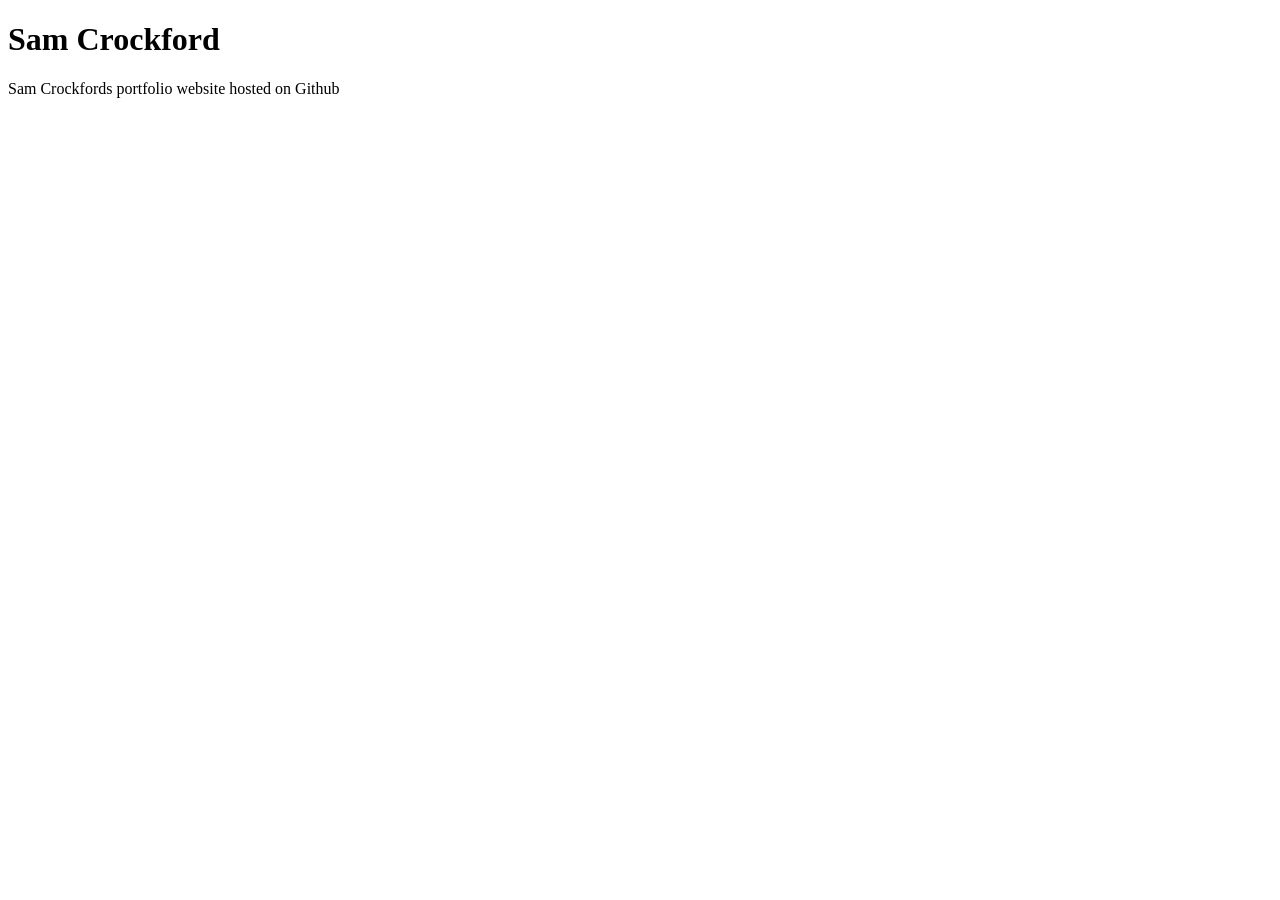
==== index.html @ f2b07a3d "Create index.html" ====
<!doctype html>
<html lang="en">
<head>
<meta charset="utf-8">
<meta http-equiv="X-UA-Compatible" content="IE=edge,chrome=1">
<meta name="HandheldFriendly" content="True">
<meta name="MobileOptimized" content="320">
<meta name="viewport" content="width=device-width, initial-scale=1.0">
<meta name="description" content="Sam Crockfords portfolio website on Github" />
<title>Sam Crockford | Github Portfolio</title>



</head>

<body>
<h1>Sam Crockford</h1>
<p>Sam Crockfords portfolio website hosted on Github</p>
</body>
</html>
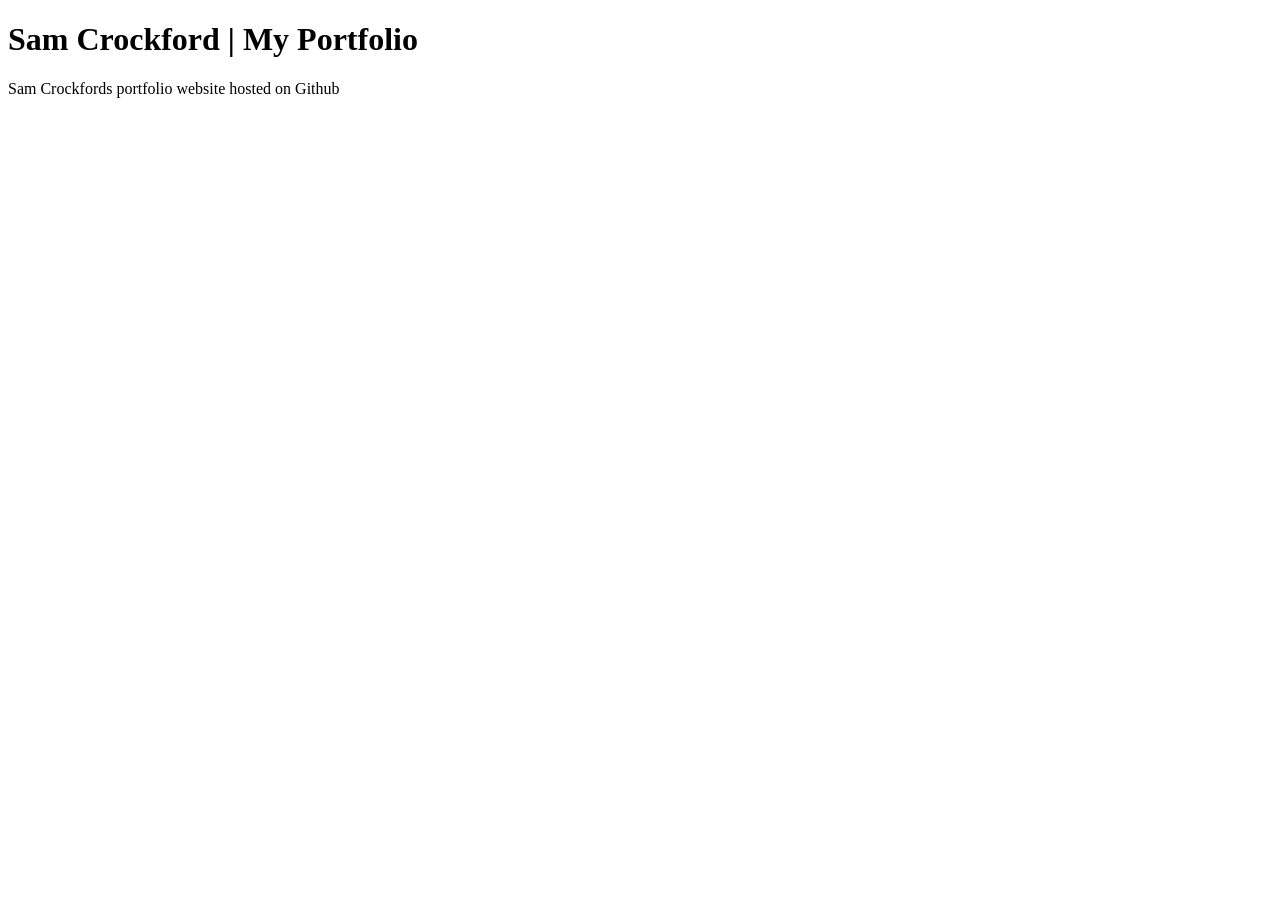
==== commit e080fb6f: "Updated H1" ====
--- a/index.html
+++ b/index.html
@@ -14,7 +14,7 @@
 </head>
 
 <body>
-<h1>Sam Crockford</h1>
+<h1>Sam Crockford | My Portfolio</h1>
 <p>Sam Crockfords portfolio website hosted on Github</p>
 </body>
 </html>
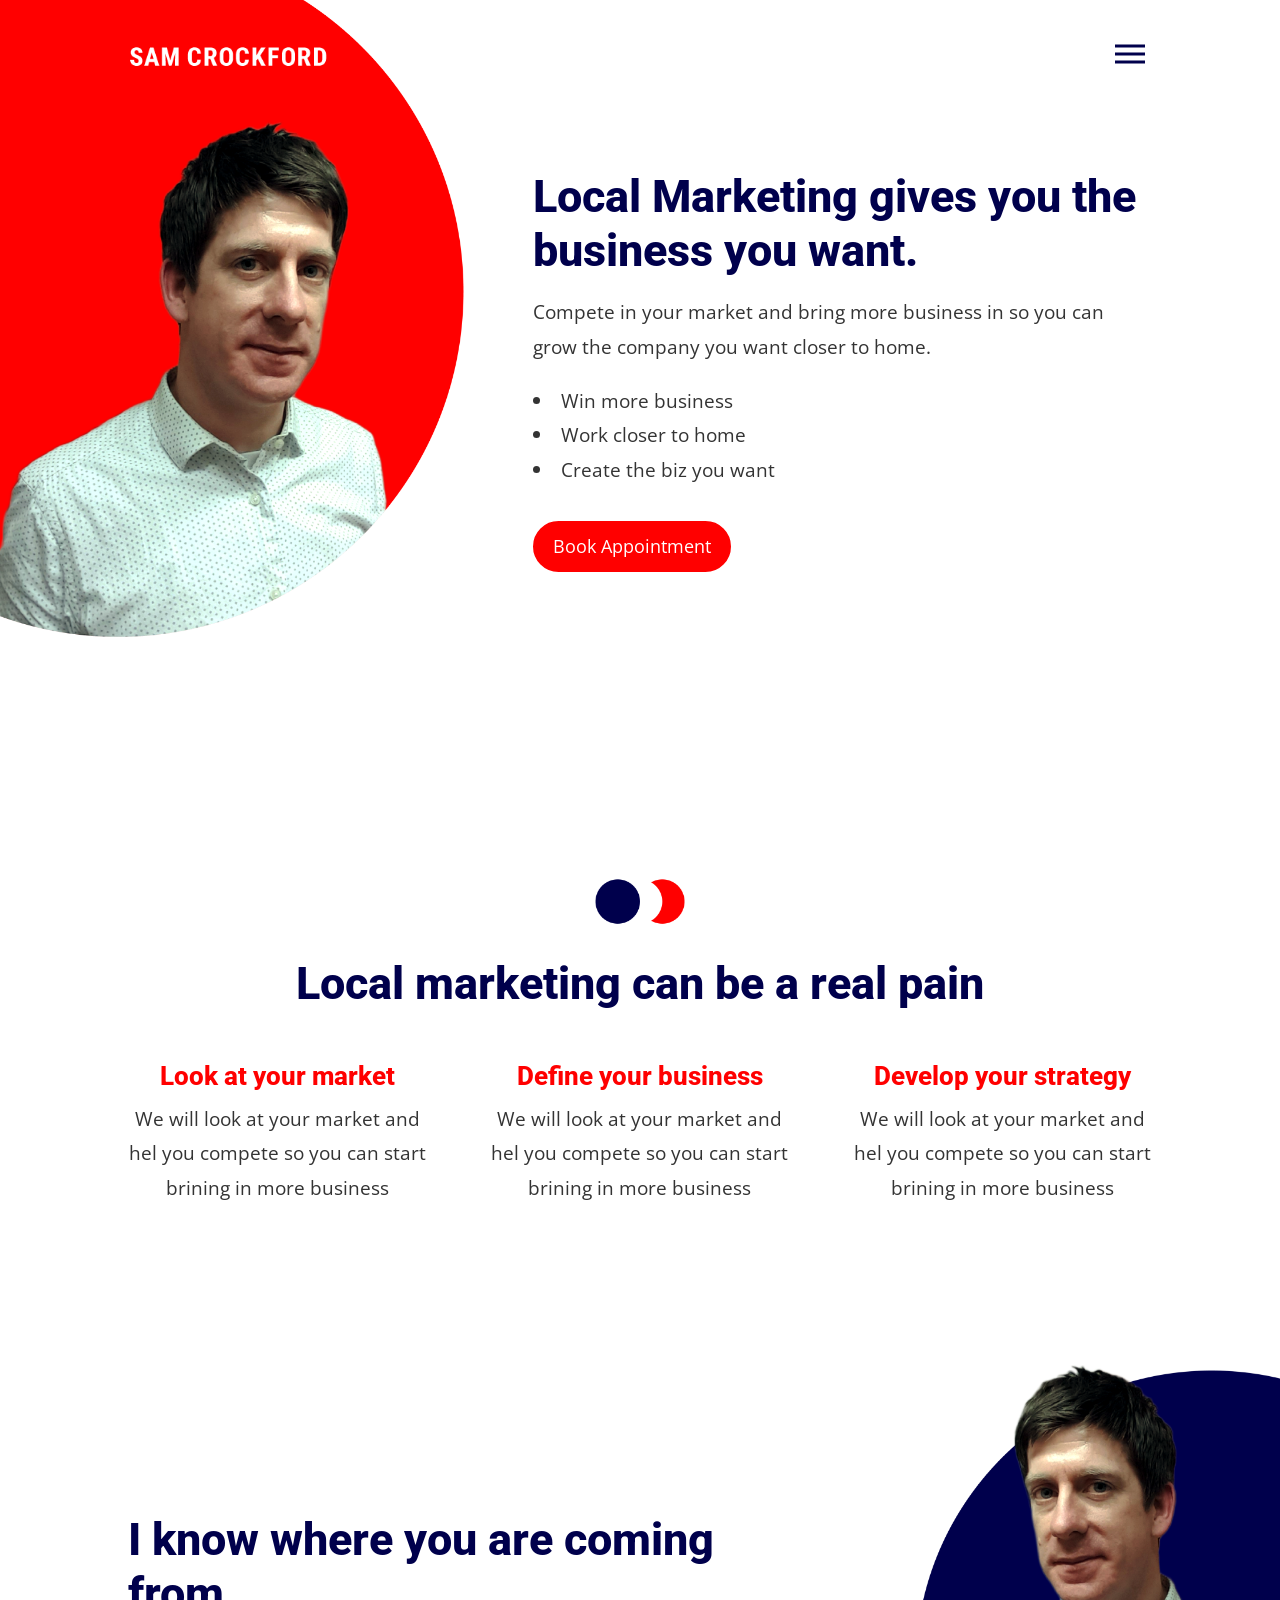
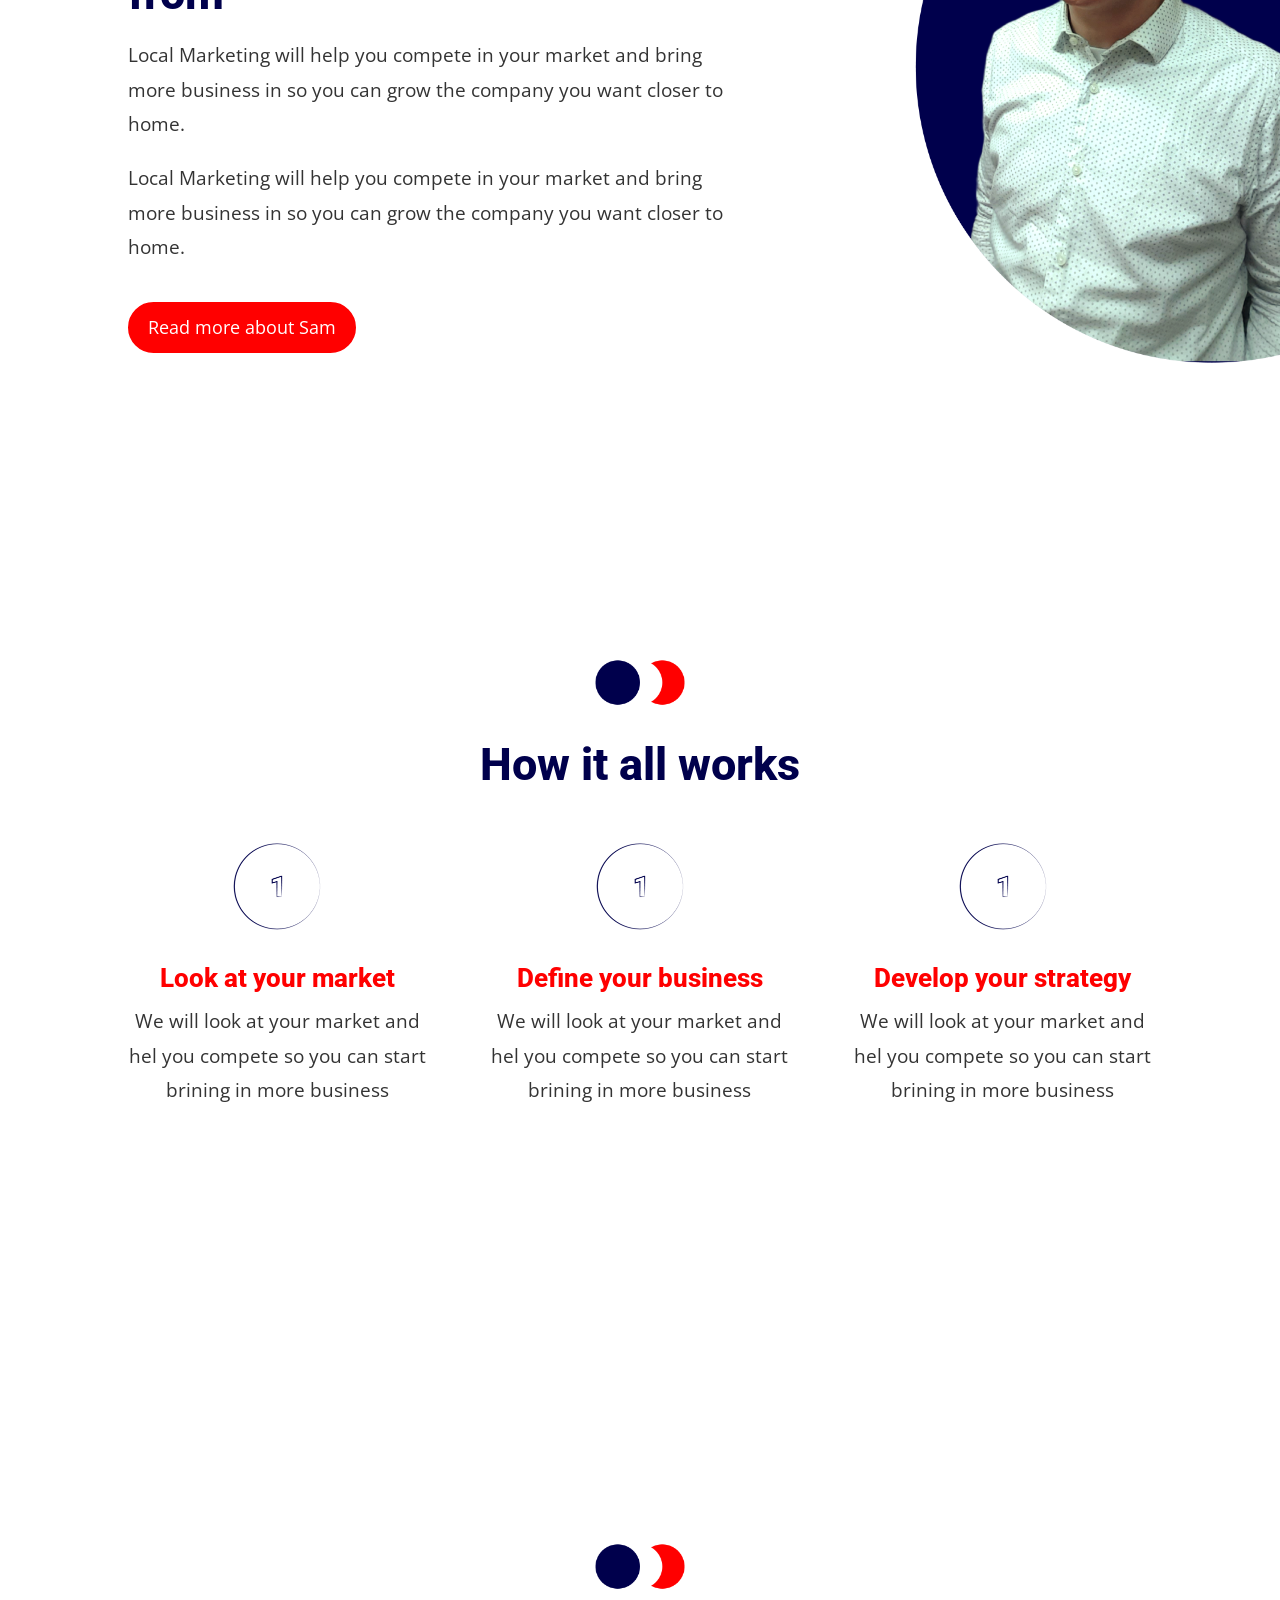
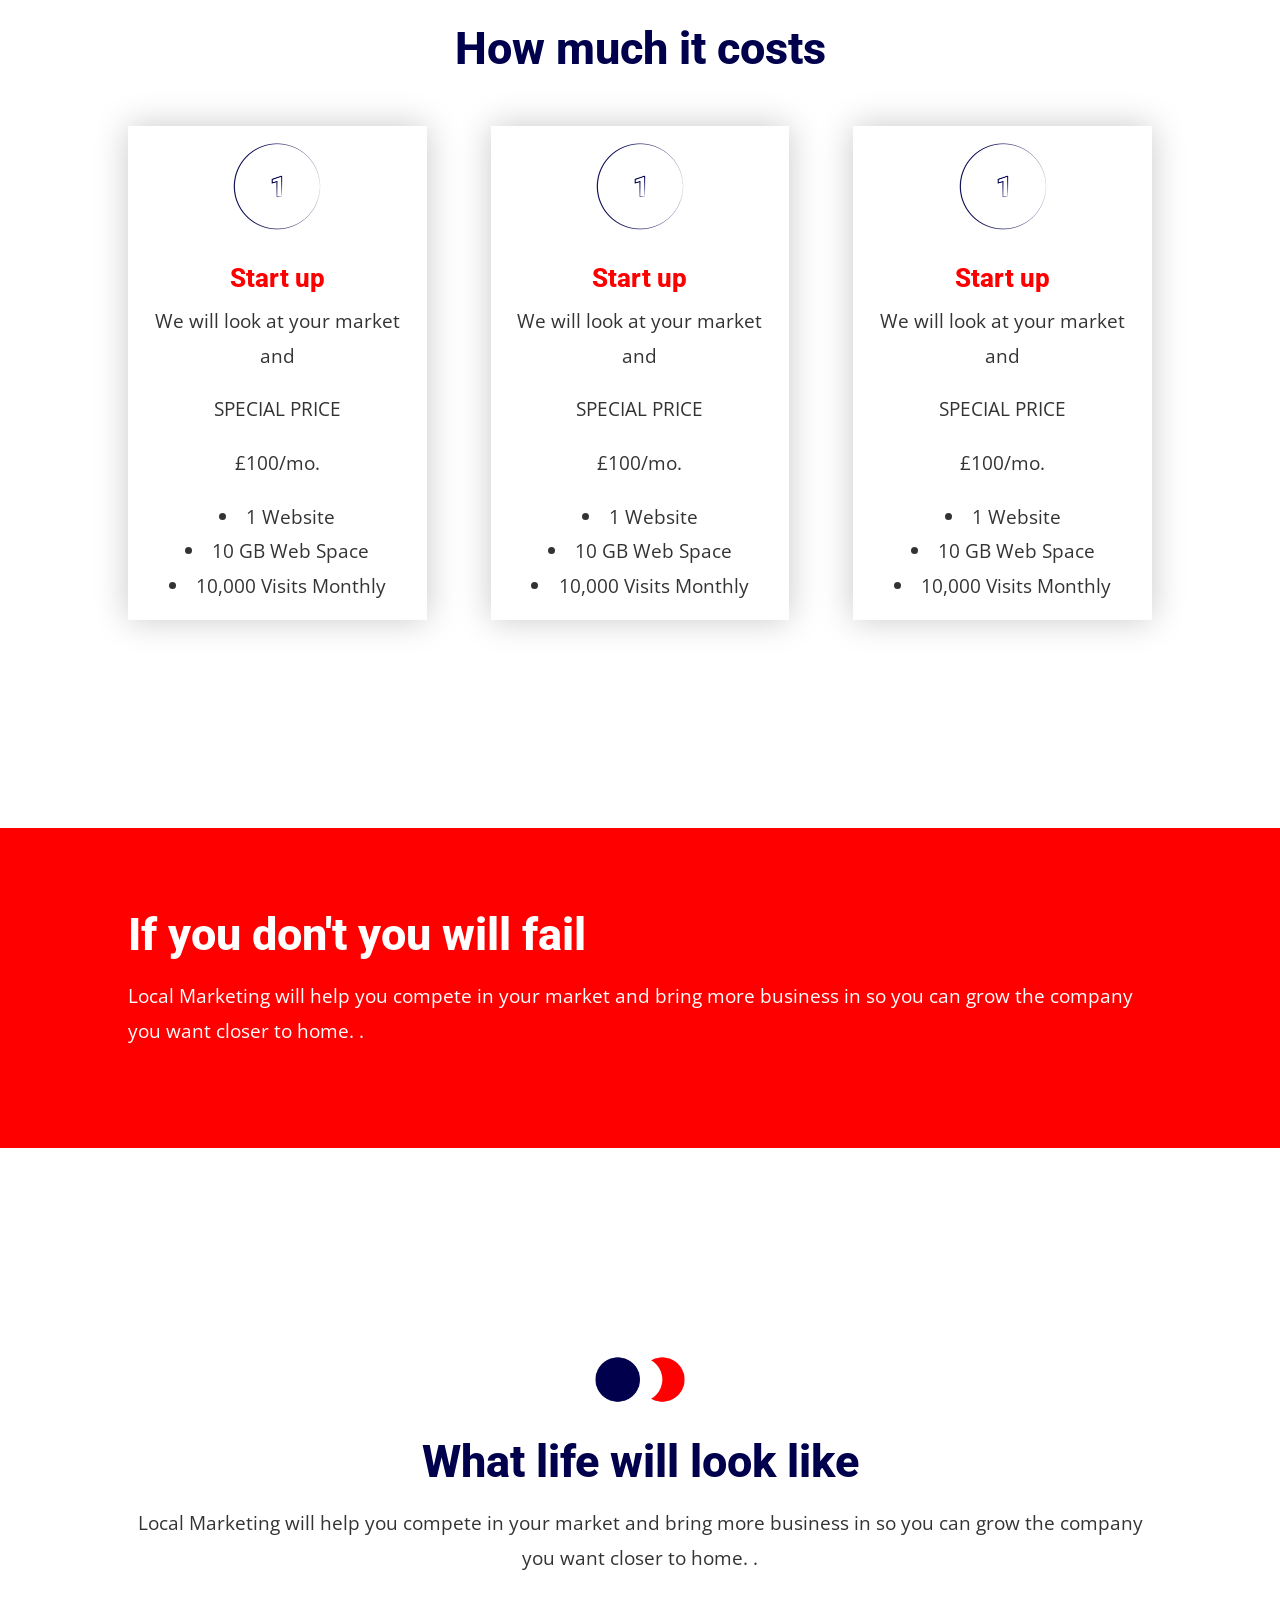
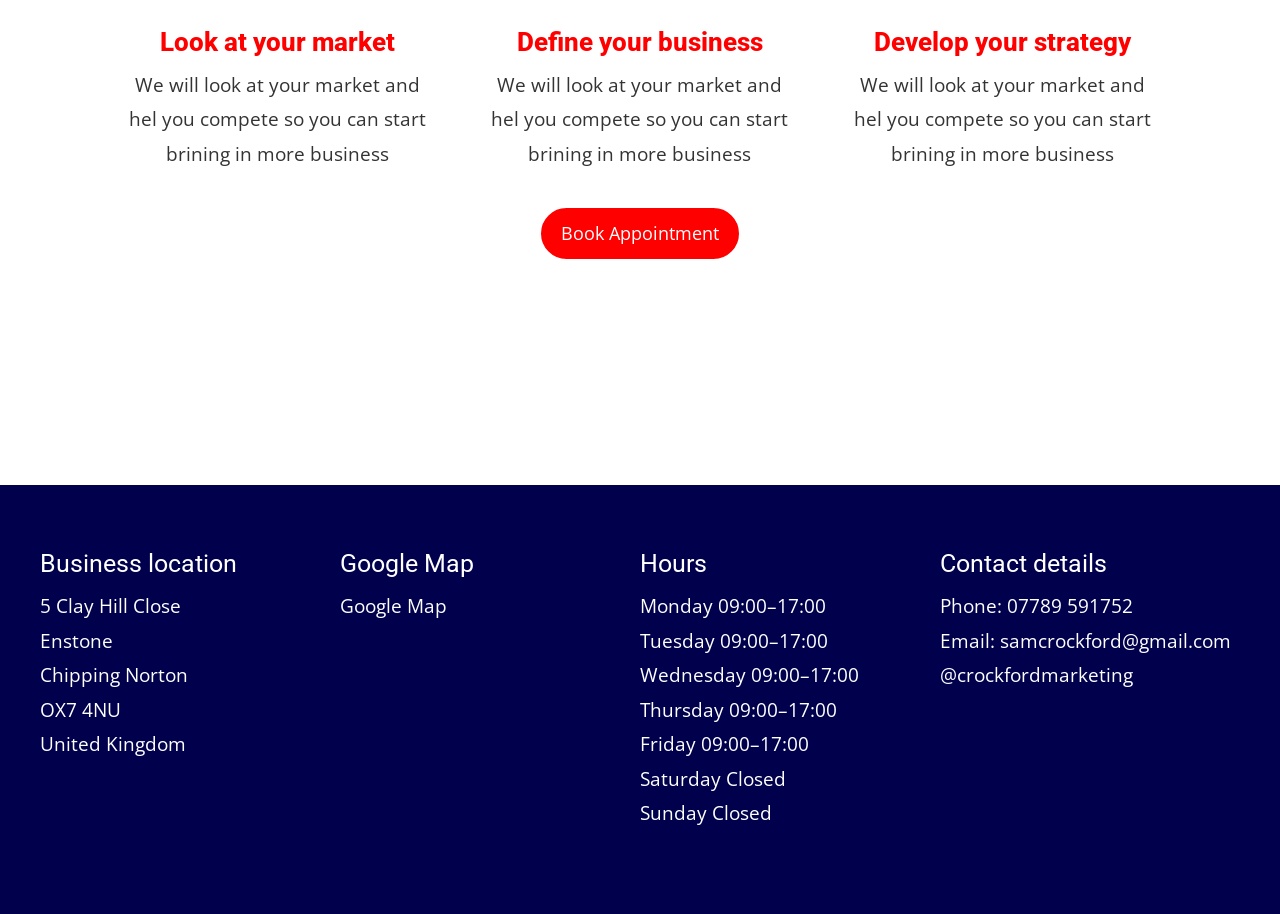
==== commit 9917d6b8: "Test First tryout copying from computer to github" ====
--- a/index.html
+++ b/index.html
@@ -1,20 +1,256 @@
-<!doctype html>
 <html lang="en">
 <head>
-<meta charset="utf-8">
-<meta http-equiv="X-UA-Compatible" content="IE=edge,chrome=1">
-<meta name="HandheldFriendly" content="True">
-<meta name="MobileOptimized" content="320">
-<meta name="viewport" content="width=device-width, initial-scale=1.0">
-<meta name="description" content="Sam Crockfords portfolio website on Github" />
-<title>Sam Crockford | Github Portfolio</title>
-
-
-
+    <meta charset="UTF-8">
+    <meta name="viewport" content="width=device-width, initial-scale=1.0">
+    <link href="https://fonts.googleapis.com/css2?family=Open+Sans:ital,wght@0,300;0,400;0,600;0,700;0,800;1,300;1,400;1,600;1,700;1,800&family=Roboto:ital,wght@0,100;0,300;0,400;0,500;0,700;0,900;1,100;1,300;1,400;1,500;1,700;1,900&display=swap" rel="stylesheet">
+    <link rel="stylesheet" href="main.css">
+    <title>Local Marketing for Oxfordshire Businesses | Sam Crockford</title>
 </head>
-
 <body>
-<h1>Sam Crockford | My Portfolio</h1>
-<p>Sam Crockfords portfolio website hosted on Github</p>
+    <div class="bodyContainer">
+
+    
+  
+            <nav class="logo">
+                <img src="logo-sam-crockford.png" />
+                <div class="hamburger">
+                    <div class="line"></div>
+                    <div class="line"></div>
+                    <div class="line"></div>
+                </div>
+                <ul class="nav-links">
+                    <li><a href="#">About</a></li>
+                    <li><a href="#">Contact</a></li>
+                    <li><a href="#">Projects</a></li>
+                </ul>
+            </nav>
+
+
+<section class="wrapper">
+    <div class="grid-right">
+        <div class="meimg">
+            <img src="me-04.png" />
+        </div>
+
+        <div class="vps">
+            <h1>Local Marketing gives you the business you want.</h1>
+            <p>Compete in your market and bring more business in so you can grow the company you want closer to home.</p>
+            <ul>
+                <li>Win more business</li>
+                <li> Work closer to home</li>
+                <li>Create the biz you want</li>
+            </ul>
+            <a href="#" class="button">Book Appointment</a>
+        </div>
+    </div>
+</section>
+
+
+
+
+<section class="wrapper">
+    <div class="spacer">
+        <img src="three-dots.png" class="threeDots"/>
+        <h2>Local marketing can be a real pain</h2>
+      <div class="grid-center">
+          <div>
+              <h3>Look at your market</h3>
+              <p>We will look at your market and hel you compete so you can start brining in more business</p>
+          </div>
+
+          <div>
+            <h3>Define your business</h3>
+            <p>We will look at your market and hel you compete so you can start brining in more business</p>
+        </div>
+
+        <div>
+            <h3>Develop your strategy</h3>
+            <p>We will look at your market and hel you compete so you can start brining in more business</p>
+        </div>
+      </div> 
+    </div>
+</section>
+
+
+
+<section class="wrapper">
+    <div class="grid-left">
+        <div class="vps">
+            <h2>I know where you are coming from</h2>
+            <p>Local Marketing will help you compete in your market and bring more business in so you can grow the company you want closer to home. </p>
+
+            <p>Local Marketing will help you compete in your market and bring more business in so you can grow the company you want closer to home. </p>
+
+            <a href="#" class="button">Read more about Sam</a>
+        </div>
+        <div class="meimgtwo">
+            <img src="myfaceTwo.png" />
+        </div>
+    </div>
+</section>
+
+
+
+
+<section class="wrapper icons">
+    <div class="spacer">
+        <img src="three-dots.png" class="threeDots"/>
+        <h2>How it all works</h2>
+      <div class="grid-center">
+          <div>
+            <img src="number.png" />
+              <h3>Look at your market</h3>
+              <p>We will look at your market and hel you compete so you can start brining in more business</p>
+          </div>
+
+          <div>
+            <img src="number.png" />
+            <h3>Define your business</h3>
+            <p>We will look at your market and hel you compete so you can start brining in more business</p>
+        </div>
+
+        <div>
+            <img src="number.png" />
+            <h3>Develop your strategy</h3>
+            <p>We will look at your market and hel you compete so you can start brining in more business</p>
+        </div>
+      </div> 
+    </div>
+</section>
+
+<section class="wrapper icons">
+    <div class="spacer">
+        <img src="three-dots.png" class="threeDots"/>
+        <h2>How much it costs</h2>
+      <div class="grid-center">
+          <div class="price-box">
+            <img src="number.png" />
+              <h3>Start up</h3>
+              <p>We will look at your market and</p>
+
+              <p>SPECIAL PRICE</p>
+              <p>£100/mo.</p>
+
+              <ul>
+                  <li>1 Website
+                    <li>10 GB Web Space</li>
+                    <li>10,000 Visits Monthly</li>
+              </ul>
+          </div>
+
+          <div class="price-box">
+            <img src="number.png" />
+              <h3>Start up</h3>
+              <p>We will look at your market and</p>
+
+              <p>SPECIAL PRICE</p>
+              <p>£100/mo.</p>
+
+              <ul>
+                  <li>1 Website
+                    <li>10 GB Web Space</li>
+                    <li>10,000 Visits Monthly</li>
+              </ul>
+        </div>
+
+        <div class="price-box">
+            <img src="number.png" />
+              <h3>Start up</h3>
+              <p>We will look at your market and</p>
+
+              <p>SPECIAL PRICE</p>
+              <p>£100/mo.</p>
+
+              <ul>
+                  <li>1 Website
+                    <li>10 GB Web Space</li>
+                    <li>10,000 Visits Monthly</li>
+              </ul>
+        </div>
+      </div> 
+    </div>
+</section>
+
+
+
+<section class="red-bg">
+<section class="wrapper icons">
+        <h2>If you don't you will fail</h2>
+        <p>Local Marketing will help you compete in your market and bring more business in so you can grow the company you want closer to home. .</p>
+</section>
+</section>
+
+
+
+    <section class="wrapper icons">
+        <div class="spacer">
+            <img src="three-dots.png" class="threeDots"/>
+            <h2>What life will look like</h2>
+            <p>Local Marketing will help you compete in your market and bring more business in so you can grow the company you want closer to home. .</p>
+        <div class="grid-center">
+            <div>
+                <h3>Look at your market</h3>
+                <p>We will look at your market and hel you compete so you can start brining in more business</p>
+            </div>
+
+            <div>
+                <h3>Define your business</h3>
+                <p>We will look at your market and hel you compete so you can start brining in more business</p>
+            </div>
+
+            <div>
+                <h3>Develop your strategy</h3>
+                <p>We will look at your market and hel you compete so you can start brining in more business</p>
+            </div>
+        </div> 
+        <a href="#" class="button">Book Appointment</a>
+        </div>
+</section>
+
+
+
+
+    <section class="mainFooterContainer">
+        <div class="mainFooter">
+            <div class="addreass">
+                <h2 class="footerHeading">Business location</h2>
+                <p>5 Clay Hill Close<br>
+                    Enstone<br>
+                    Chipping Norton<br>
+                    OX7 4NU<br>
+                    United Kingdom<br>
+                </p>
+            </div>
+    
+            <div class="map">
+                <h2 class="footerHeading">Google Map</h2>
+                <p>Google Map</p>
+            </div>
+    
+            <div class="openingTimes">
+                <h2 class="footerHeading">Hours</h2>
+                <p>Monday 09:00–17:00<br>
+                    Tuesday 09:00–17:00<br>
+                    Wednesday 09:00–17:00<br>
+                    Thursday 09:00–17:00<br>
+                    Friday 09:00–17:00<br>
+                    Saturday Closed<br>
+                    Sunday Closed<br>
+                </p>
+            </div>
+    
+            <div class="contactInfo">
+                <h2 class="footerHeading">Contact details</h2>
+                <p>
+                    Phone: 07789 591752<br>
+                    Email: samcrockford@gmail.com
+                    @crockfordmarketing
+                </p>
+            </div>
+        </div>
+    </section>
+
+    </div><!-- END OF BODY CONTAINER -->
+    <script src="main.js"></script>
 </body>
 </html>
--- a/main.css
+++ b/main.css
@@ -0,0 +1,563 @@
+* {
+    margin:0;
+    padding:0;
+    box-sizing: border-box;
+}
+
+body {
+    
+    font-family: 'Open Sans', sans-serif;
+    background-color: white;
+    color:black;
+    line-height: 1.6;
+
+}
+
+.bodyContainer {
+  position: relative;
+  overflow: hidden;
+}
+.fonts {
+    font-family: 'Open Sans', sans-serif;
+    
+}
+
+.wrapper {
+  width:80%;
+  margin: auto;
+  position: relative;
+  padding:6em 0;
+}
+
+.spacer {
+  padding:8em 0;
+  text-align: center;
+}
+
+.grid-right, .grid-left {
+  display: grid;
+  grid-template-columns: 1fr 1fr;
+  grid-gap: 5em;
+}
+
+.grid-center {
+  display: grid;
+  grid-template-columns: 1fr 1fr 1fr;
+  grid-gap: 5em;
+}
+
+.grid-center div {
+  margin-top:2em;
+}
+
+
+
+/* ===== DEFAULT STYLES ===== */
+
+h1, h2, h3, h4, h5, h6 {font-family: 'Roboto', sans-serif;}
+p {
+  margin: 0 0 1em 0;
+  font-size:1.2em;
+  line-height: 1.8;
+  color: #333333;
+}
+
+.vps ul {margin-bottom: 1em;}
+
+li {
+  font-size:1.2em;
+  line-height: 1.8;
+  list-style-position: inside;
+  color: #333333;
+}
+
+h1, h2 {
+    font-size: 2.8em;
+    line-height: 1.2;
+    margin-bottom: .4em;
+    font-weight: 800;
+    color: #00004c;
+}
+
+h3 {
+  color: #ff0000;
+  font-size: 1.6em;
+  line-height: 1.2;
+  margin-bottom: .4em;
+  font-weight: 800;
+}
+
+
+
+/* ===== BUTTON ===== */ 
+.button {
+  text-decoration: none;
+  display: inline-block;
+  background-color: #ff0000;
+  border: solid 2px #ff0000;
+  padding:.5em 1em;
+  font-size: 1.125em;
+  color: white;
+  border-radius: 50px;
+  margin: 1em 0;
+}
+
+.button-white {
+  text-decoration: none;
+  display: inline-block;
+  background-color: #fff;
+  border: solid 2px #fff;
+  padding:.5em 1em;
+  font-size: 1.125em;
+  color:  #ff0000;
+  border-radius: 50px;
+  margin: 1em 0;
+}
+
+.button:hover {
+  background-color: white;
+  border: solid 2px #ff0000;
+  color: #333333;
+}
+
+
+.button-white:hover {
+  background-color: #ff0000;
+  border: solid 2px #fff;
+  color: #fff
+}
+
+
+.secondaryButton {
+  text-decoration: none;
+  display: inline-block;
+  font-weight: 700;
+  color: #333333;
+  margin-top: .5em;
+  font-size: 0.875em;
+  text-transform: uppercase;
+  transition: 0.4s;
+}
+
+
+.secondaryButton:hover {
+  border-bottom: solid 2px orange;
+  padding-bottom:.5em;
+}
+
+.logo {position: relative;}
+
+.logo img {
+  position: absolute;
+  left: 10%;
+  top:50%;
+  z-index: 7999;
+  width:270px;
+}
+
+/* ===== NAV ===== */
+
+nav {
+  height: 10vh;
+}
+
+.nav-links {
+  display: flex;
+  list-style: none;
+  width: 50%;
+  height: 100%;
+  justify-content: space-around;
+  align-items: center;
+  margin-left: auto;
+  padding-left: 30%;
+}
+
+.nav-links li a {
+  color: white;
+  text-decoration: none;
+  font-size: 16px;
+}
+
+.landing {
+  height: 90vh;
+  display: flex;
+  justify-content: center;
+  align-items: center;
+}
+
+.landing h1 {
+  margin: 100px;
+  font-size: 50px;
+  color: #ae5fce;
+}
+
+.line {
+  width: 30px;
+  height: 3px;
+  background: #00004c;
+  margin: 5px;
+}
+
+
+nav {
+  position: relative;
+}
+
+.hamburger {
+  position: absolute;
+  cursor: pointer;
+  right: 10%;
+  top: 60%;
+  transform: translate(-5%, -50%);
+  z-index: 8002;
+}
+
+
+
+.nav-links {
+  position: fixed;
+  z-index: 8000;
+  background: #00004c;
+  height: 100vh;
+  width: 100%;
+  flex-direction: column;
+  clip-path: circle(100px at 90% -15%);
+  -webkit-clip-path: circle(100px at 90% -15%);
+  transition: all 1s ease-out;
+  pointer-events: none;
+}
+.nav-links.open {
+  clip-path: circle(1000px at 90% -10%);
+  -webkit-clip-path: circle(1000px at 90% -10%);
+  pointer-events: all;
+}
+.landing {
+  flex-direction: column;
+}
+.nav-links li {
+  opacity: 0;
+}
+.nav-links li a {
+  font-size: 25px;
+}
+.nav-links li:nth-child(1) {
+  transition: all 0.5s ease 0.2s;
+}
+.nav-links li:nth-child(2) {
+  transition: all 0.5s ease 0.4s;
+}
+.nav-links li:nth-child(3) {
+  transition: all 0.5s ease 0.6s;
+}
+li.fade {
+  opacity: 1;
+}
+
+/*===== STYLES ===== */
+
+.meimg img {
+  width:900px;
+  position: absolute;
+  z-index: 100;
+  top: -200px;
+  left:-360px;
+}
+
+.meimgtwo img {
+  width:800px;
+  position: absolute;
+  z-index: 100;
+  top: -75px;
+  right:-360px;
+}
+
+
+.threeDots {
+  width:90px;
+  margin-bottom:2em;
+}
+
+
+.icons img {
+  width:90px;
+  margin: 0 0 2em 0;
+}
+
+
+.price-box {
+  background-color: white;
+  padding: 1em;
+  box-shadow: 0 0 2em #c9c9c9;
+}
+
+
+.red-bg {
+  background-color: #ff0000;
+}
+
+.red-bg h2, .red-bg h3, .red-bg p {
+  color:#fff;
+}
+
+
+
+
+/* ===== FOOTER ===== */
+
+.mainFooterContainer  {
+  width:100%;
+  display: block;
+  background-color:#00004c;
+  color: white;
+}
+
+.mainFooter {
+  width:1200px;
+  margin: 0 auto;
+  display: flex;
+  padding: 4em 0;
+  flex-wrap: wrap;
+}
+
+.mainFooter div {
+  flex: 1;
+}
+
+
+.mainFooter p {color: white;}
+
+
+
+.footerHeading {
+  font-size: 1.56em;
+  font-weight: 400;
+  color: white;
+}
+
+
+
+
+
+@media screen and (max-width: 1280px) {
+
+  /* ===== GRID ===== */
+
+  .wrapper {
+    padding:5em 0;
+  }
+
+  .grid-right {
+    display: grid;
+    grid-template-columns: 1fr 2fr;
+    grid-gap: 6em;
+  }
+
+
+  .grid-left {
+    display: grid;
+    grid-template-columns: 2fr 1fr;
+    grid-gap: 6em;
+  }
+  
+  .grid-center {
+    display: grid;
+    grid-template-columns: 1fr 1fr 1fr;
+    grid-gap: 4em;
+  }
+  
+  .grid-center div {
+    margin-top:2em;
+  }
+
+  
+  /* ===== DEFAULT STYLES ===== */
+
+p {
+  margin: 0 0 1em 0;
+  font-size:1.2em;
+  line-height: 1.8;
+}
+
+.vps ul {margin-bottom: 1em;}
+
+li {
+  font-size:1.2em;
+  line-height: 1.8;
+}
+
+h1, h2 {
+    font-size: 2.8em;
+    line-height: 1.2;
+    margin-bottom: .4em;
+}
+
+h3 {
+  font-size: 1.6em;
+  line-height: 1.2;
+  margin-bottom: .4em;
+}
+
+
+  /*===== STYLES ===== */
+
+  .logo img {
+    position: absolute;
+    left: 10%;
+    top:50%;
+    z-index: 7999;
+    width:200px;
+  }
+
+.meimg img {
+  width:700px;
+  position: absolute;
+  z-index: 100;
+  top: -150px;
+  left:-360px;
+}
+
+.meimgtwo img {
+  width:600px;
+  position: absolute;
+  z-index: 100;
+  top: -75px;
+  right:-360px;
+}
+  
+}
+
+
+
+@media screen and (max-width: 1025px) {
+
+  /* ===== GRID ===== */
+
+  .wrapper {
+    padding:4em 0;
+  }
+
+
+  .grid-right {
+    display: grid;
+    grid-template-columns: 1fr 3fr;
+    grid-gap: 10em;
+  }
+
+
+  .grid-left {
+    display: grid;
+    grid-template-columns: 3fr 1fr;
+    grid-gap: 5em;
+  }
+  
+  .grid-center {
+    display: grid;
+    grid-template-columns: 1fr;
+    grid-gap: 3em;
+  }
+  
+  .grid-center div {
+    margin-top:2em;
+  }
+
+
+    /*===== STYLES ===== */
+
+    .logo img {
+      position: absolute;
+      left: 10%;
+      top:50%;
+      z-index: 7999;
+      width:200px;
+    }
+  
+  .meimg img {
+    width:650px;
+    position: absolute;
+    z-index: 100;
+    top: -150px;
+    left:-360px;
+  }
+  
+  .meimgtwo img {
+    width:500px;
+    position: absolute;
+    z-index: 100;
+    top: -75px;
+    right:-360px;
+  }
+    
+
+}
+
+
+@media screen and (max-width: 770px) {
+
+  /* ===== GRID ===== */
+
+  .wrapper {
+    padding:5em 0;
+  }
+
+
+  .grid-right {
+    display: grid;
+    grid-template-columns: 1fr;
+    grid-gap: 5em;
+  }
+
+
+  .grid-left {
+    display: grid;
+    grid-template-columns: 1fr;
+    grid-gap: 5em;
+  }
+  
+  .grid-center {
+    display: grid;
+    grid-template-columns: 1fr;
+    grid-gap: 3em;
+  }
+  
+  .grid-center div {
+    margin-top:2em;
+  }
+
+
+
+      /*===== STYLES ===== */
+
+      .logo img {
+        position: absolute;
+        left: 10%;
+        top:50%;
+        z-index: 7999;
+        width:200px;
+      }
+    
+    .meimg img {
+      width:400px;
+      position: absolute;
+      z-index: 100;
+      top: -150px;
+      left:-160px;
+    }
+    
+    .meimgtwo img {
+      width:500px;
+      position: absolute;
+      z-index: 100;
+      top: -75px;
+      right:-360px;
+    }
+
+    .vps {margin-top:100px;}
+
+}
+
+
+@media screen and (max-width: 481px) {
+
+
+
+}
